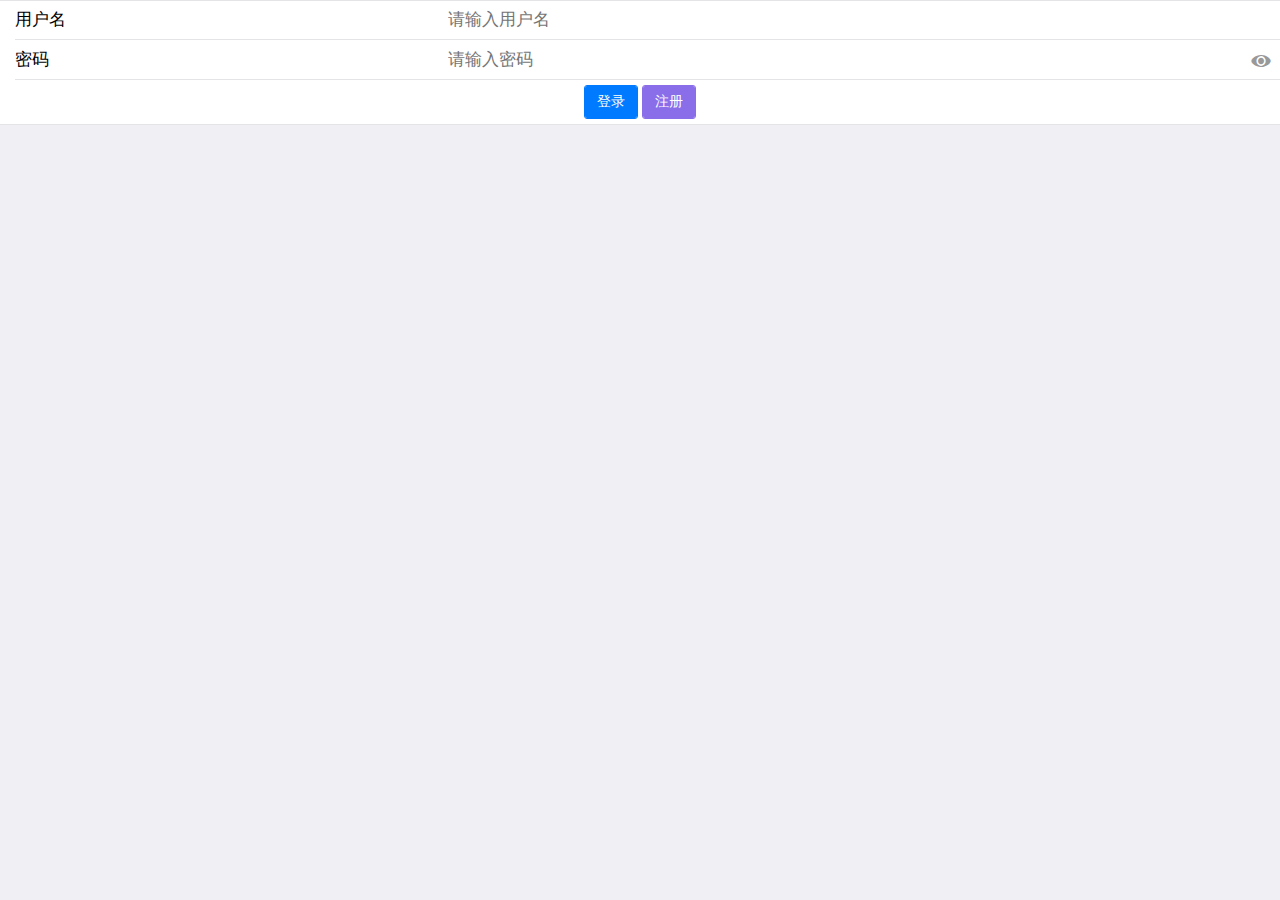
==== login.html @ aa7af5e7 "version0.1-首页和登录页，后端连接成功" ====
<!doctype html>
<html lang="en">
<head>
    <meta charset="UTF-8" />
    <title>Document</title>
    <meta name="viewport" content="width=device-width,initial-scale=1,minimum-scale=1,maximum-scale=1,user-scalable=no" />
    <link rel="stylesheet" type="text/css" href="css/mui.css"/>
</head>
<body>
    <form class="mui-input-group">
    <div class="mui-input-row">
        <label>用户名</label>
    <input id="username" type="text" class="mui-input-clear" placeholder="请输入用户名">
    </div>
    <div class="mui-input-row">
        <label>密码</label>
        <input id="password" type="text" class="mui-input-password" placeholder="请输入密码">
    </div>
    <div class="mui-button-row">
        <button type="button" class="mui-btn mui-btn-primary" id="login-btn">登录</button>
        <button type="button" class="mui-btn mui-btn-royal"  id="register-btn">注册</button>
    </div>
</form>
    <script src="js/mui.js" type="text/javascript" charset="utf-8"></script>
    <script type="text/javascript">
    mui.init();
    //登录
    document.getElementById('login-btn').addEventListener('tap',function () {
    			console.log("~~~~~~~~~~~~")
            var username = document.getElementById("username").value;
            var passwd = document.getElementById("password").value; 
            // 提交
            mui.post("http://192.168.15.55:9527/login",{
            		"username":username,
            		"password":passwd,
            }, function(data){
            		console.log(data);
            		console.log(JSON.stringify(data));
            		
            		mui.toast(data.msg);
            		if (data.code == 1){
            			mui.openWindow({
            				url:"index.html",
            				id:"index.html",
            				extras:{  //窗体间传值
            					username:data.nick,
            					pa:"666"
            				},
            				createNew:true  //创建一个新的恶窗体
            			});
            		}
            },
            'json'
            );
    });
    
    // 注册
    document.getElementById('register-btn').addEventListener('tap',function () {
            console.log("++++++++++++++++++")
            var username = document.getElementById("username").value;
            var passwd = document.getElementById("password").value;
//          var reg = document.getElementById("register-btn").value;
            mui.post("http://192.168.15.55:9527/login",{
            		"username":username,
            		"password":passwd,
            		"msg":"reg",
            },function(data){
            		console.log(data);
            		console.log(JSON.stringify(data));
            })
    });
    
    </script>
</body>
</html>
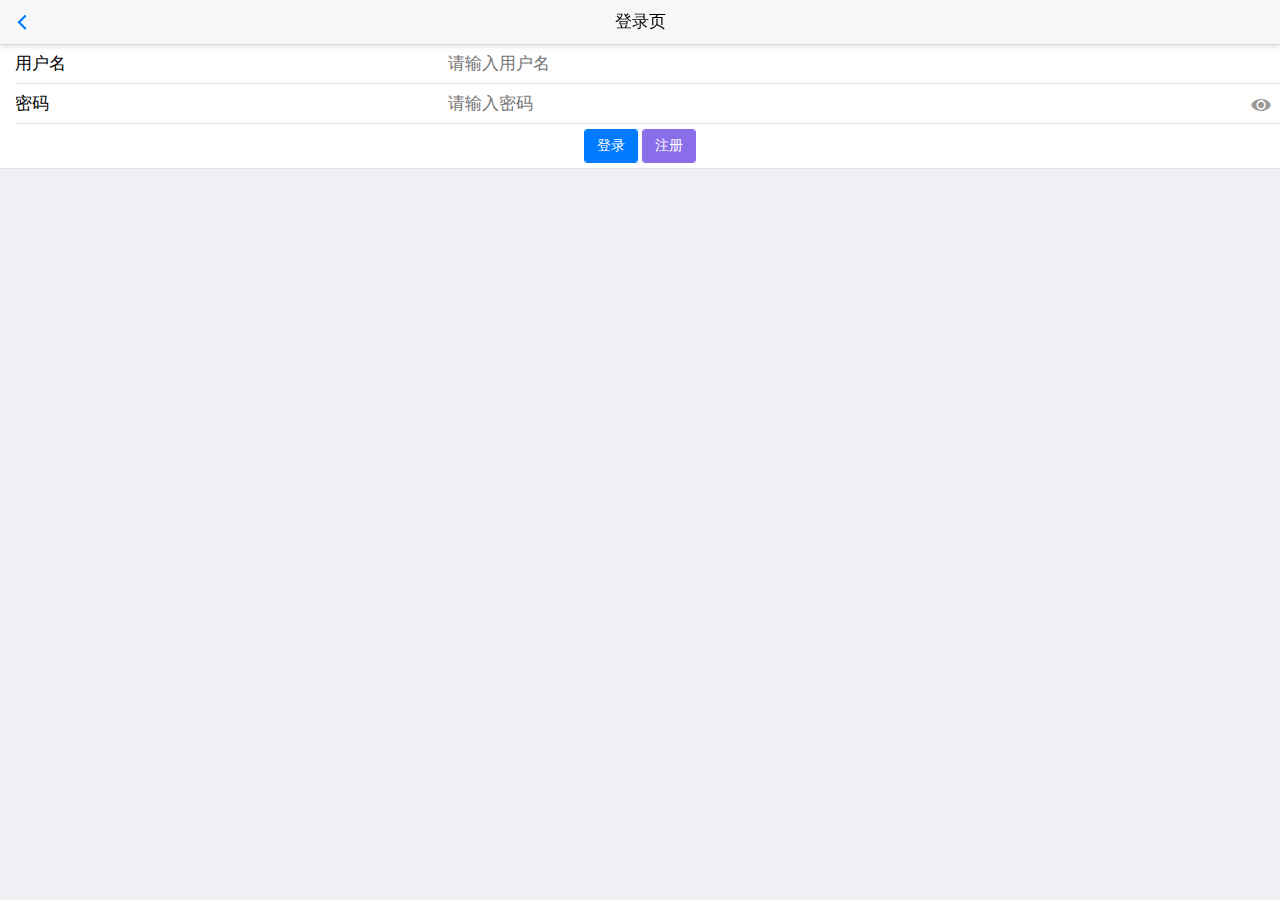
==== commit 3da402a8: "websocket遥控器;APP登录注册页" ====
--- a/login.html
+++ b/login.html
@@ -1,75 +1,83 @@
 <!doctype html>
 <html lang="en">
-<head>
-    <meta charset="UTF-8" />
-    <title>Document</title>
-    <meta name="viewport" content="width=device-width,initial-scale=1,minimum-scale=1,maximum-scale=1,user-scalable=no" />
-    <link rel="stylesheet" type="text/css" href="css/mui.css"/>
-</head>
-<body>
-    <form class="mui-input-group">
-    <div class="mui-input-row">
-        <label>用户名</label>
-    <input id="username" type="text" class="mui-input-clear" placeholder="请输入用户名">
-    </div>
-    <div class="mui-input-row">
-        <label>密码</label>
-        <input id="password" type="text" class="mui-input-password" placeholder="请输入密码">
-    </div>
-    <div class="mui-button-row">
-        <button type="button" class="mui-btn mui-btn-primary" id="login-btn">登录</button>
-        <button type="button" class="mui-btn mui-btn-royal"  id="register-btn">注册</button>
-    </div>
-</form>
-    <script src="js/mui.js" type="text/javascript" charset="utf-8"></script>
-    <script type="text/javascript">
-    mui.init();
-    //登录
-    document.getElementById('login-btn').addEventListener('tap',function () {
-    			console.log("~~~~~~~~~~~~")
-            var username = document.getElementById("username").value;
-            var passwd = document.getElementById("password").value; 
-            // 提交
-            mui.post("http://192.168.15.55:9527/login",{
-            		"username":username,
-            		"password":passwd,
-            }, function(data){
-            		console.log(data);
-            		console.log(JSON.stringify(data));
-            		
-            		mui.toast(data.msg);
-            		if (data.code == 1){
-            			mui.openWindow({
-            				url:"index.html",
-            				id:"index.html",
-            				extras:{  //窗体间传值
-            					username:data.nick,
-            					pa:"666"
-            				},
-            				createNew:true  //创建一个新的恶窗体
-            			});
-            		}
-            },
-            'json'
-            );
-    });
-    
-    // 注册
-    document.getElementById('register-btn').addEventListener('tap',function () {
-            console.log("++++++++++++++++++")
-            var username = document.getElementById("username").value;
-            var passwd = document.getElementById("password").value;
-//          var reg = document.getElementById("register-btn").value;
-            mui.post("http://192.168.15.55:9527/login",{
-            		"username":username,
-            		"password":passwd,
-            		"msg":"reg",
-            },function(data){
-            		console.log(data);
-            		console.log(JSON.stringify(data));
-            })
-    });
-    
-    </script>
-</body>
-</html>
+
+	<head>
+		<meta charset="UTF-8" />
+		<title>Document</title>
+		<meta name="viewport" content="width=device-width,initial-scale=1,minimum-scale=1,maximum-scale=1,user-scalable=no" />
+		<link rel="stylesheet" type="text/css" href="css/mui.css" />
+	</head>
+
+	<body>
+		<header class="mui-bar mui-bar-nav">
+			<a class="mui-action-back mui-icon mui-icon-left-nav mui-pull-left"></a>
+			<h1 class="mui-title">登录页</h1>
+		</header>
+		<div class="mui-content">
+			<form class="mui-input-group">
+				<div class="mui-input-row">
+					<label>用户名</label>
+					<input id="username" type="text" class="mui-input-clear" placeholder="请输入用户名">
+				</div>
+				<div class="mui-input-row">
+					<label>密码</label>
+					<input id="password" type="text" class="mui-input-password" placeholder="请输入密码">
+				</div>
+				<div class="mui-button-row">
+					<button type="button" class="mui-btn mui-btn-primary" id="login-btn">登录</button>
+					<button type="button" class="mui-btn mui-btn-royal" id="register-btn">注册</button>
+				</div>
+			</form>
+		</div>
+		<script src="js/mui.js" type="text/javascript" charset="utf-8"></script>
+		<script type="text/javascript">
+			mui.init();
+			//登录
+			document.getElementById('login-btn').addEventListener('tap', function() {
+				console.log("~~~~~~~~~~~~")
+				var username = document.getElementById("username").value;
+				var passwd = document.getElementById("password").value;
+				// 提交
+				mui.post("http://192.168.15.55:9527/login", {
+						"username": username,
+						"password": passwd,
+					}, function(data) {
+						console.log(data);
+						console.log(JSON.stringify(data));
+
+						mui.toast(data.msg);
+						if(data.code == 1) {
+							mui.openWindow({
+								url: "index.html",
+								id: "index.html",
+								extras: { //窗体间传值
+									username: data.nick,
+									pa: "666"
+								},
+								createNew: true //创建一个新的恶窗体
+							});
+						}
+					},
+					'json'
+				);
+			});
+
+			// 注册
+			document.getElementById('register-btn').addEventListener('tap', function() {
+				console.log("++++++++++++++++++")
+				var username = document.getElementById("username").value;
+				var passwd = document.getElementById("password").value;
+				//          var reg = document.getElementById("register-btn").value;
+				mui.post("http://192.168.15.55:9527/login", {
+					"username": username,
+					"password": passwd,
+					"msg": "reg",
+				}, function(data) {
+					console.log(data);
+					console.log(JSON.stringify(data));
+				})
+			});
+		</script>
+	</body>
+
+</html>